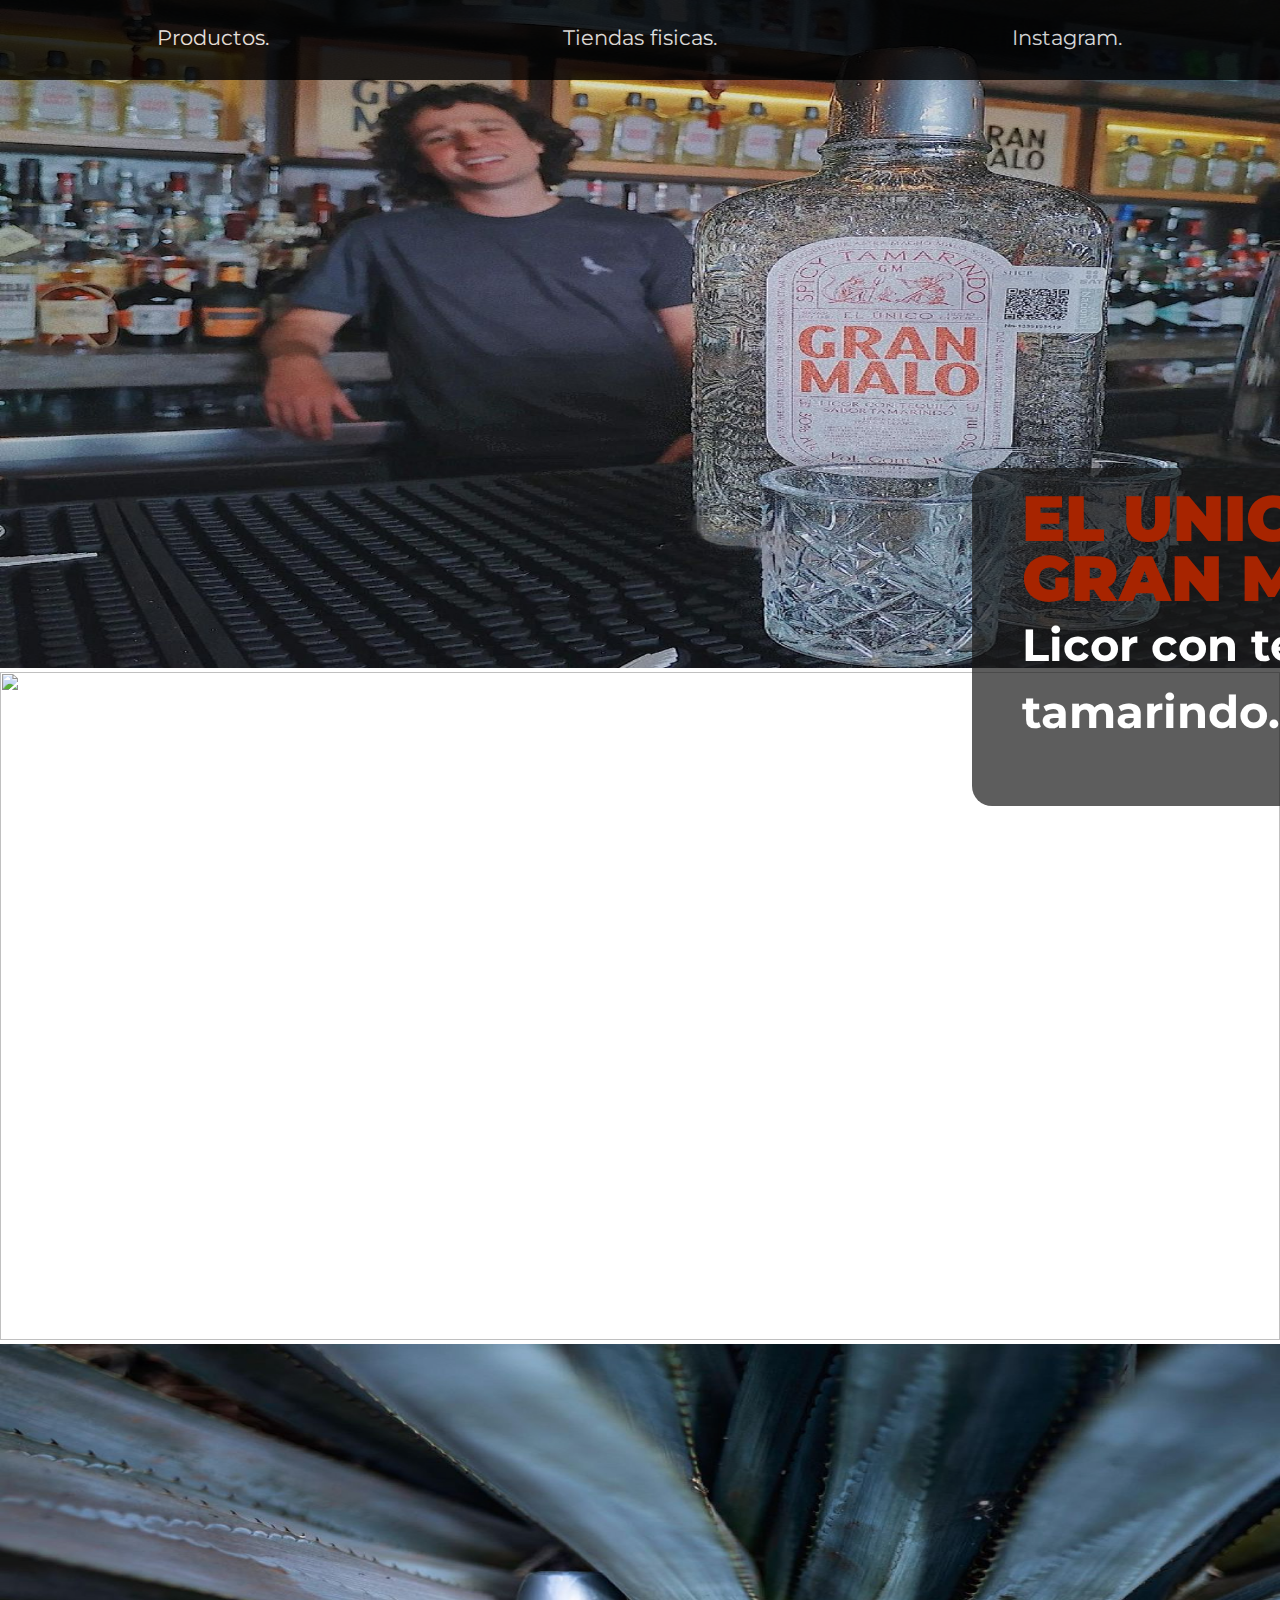
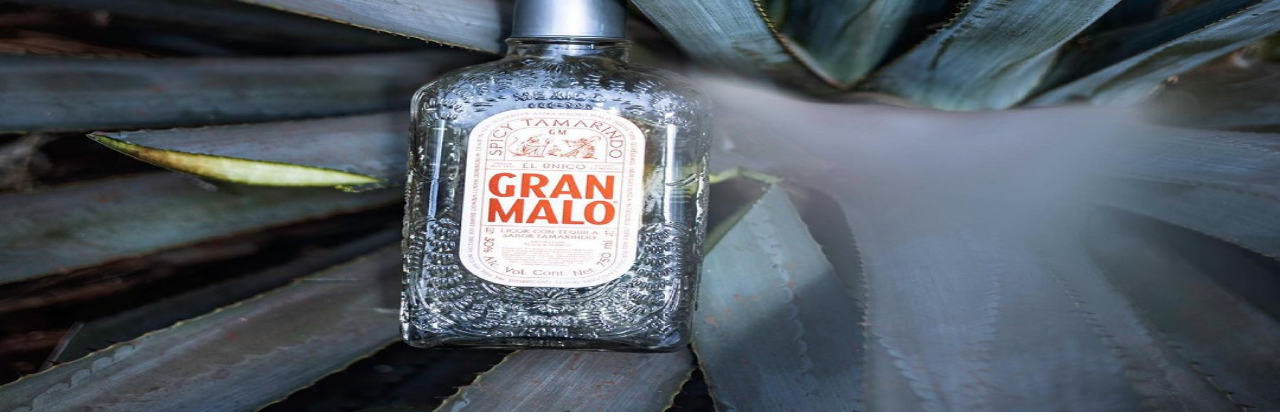
==== index.html @ eee4dcdc "Plantillas en proceso-falta tienda" ====
<!DOCTYPE html>
<html lang="en">

<head>
    <meta charset="UTF-8">
    <meta http-equiv="X-UA-Compatible" content="IE=edge">
    <meta name="viewport" content="width=device-width, initial-scale=1.0">
    <link rel="stylesheet" href="estilo.css">
    <!--<link rel="stylesheet" href="https://fonts.googleapis.com/css2?family=Crimson+Pro">-->
    <link href="https://fonts.googleapis.com/css2?family=Montserrat:ital,wght@0,100;0,200;0,300;0,400;0,500;0,600;0,700;0,800;0,900;1,100;1,200;1,300;1,400;1,500;1,600;1,700;1,800;1,900&display=swap" rel="stylesheet">
    <link href="https://fonts.googleapis.com/css2?family=Encode+Sans:wght@800&display=swap" rel="stylesheet">
    <script src="cod.js"></script>
    <title>Gran Malo</title>
</head>


<body>

    <div class="barra-up">
        <div class="container-up">
            <div><a href="Productos/Productos.html">
                Productos.
            </a>
            </div>
            <div><a href="">
                Tiendas fisicas.
            </a>
            </div>
            <div><a href="https://www.instagram.com/gran.malo/">
                Instagram.
            </a>
            </div>
        </div>
    </div>
    <div class="tex-ini">
        <p>EL UNICO <br> GRAN MALO <br>
            <label class="hola" for="">Licor con tequila sabor spicy tamarindo. </label>
        </p>
    </div>


    <div class="img-inicio">
        <div class="img-1">
            <img src="multimedi/img/163329591_457999135352569_1188823055229186425_n.jpg" alt="">
        </div>
        <div>
            <img src="/Gran-Malo/multimedi/img/gran-malo02-1200x630.jpg" alt="">
        </div>
        <div class="flex-img">
            <img class="botella" src="multimedi/img/jhgf.jpg" alt="">
        </div>
    </div>

</body>

</html>
---- estilo.css ----
* {
    font-family: 'Montserrat', sans-serif;
}

body {
    margin: 0%;
}

.barra-up {
    height: 80px;
    width: 100%;
    position: fixed;
    background: #000;
    opacity: 80%;
    color: #fff;
    text-align: center;
    z-index: 1;
}

.container-up {
    display: grid;
    grid-template-columns: repeat(3, 1fr);
    grid-template-rows: repeat(3, 1fr);
}

a {
    text-decoration: none;
    color: #fff;
}

.container-up div {
    grid-row: 2/3;
    font-size: 130%;
}

img {
    width: 100%;
    height: 668px;
}

.tex-ini {
    display: grid;
    font-family: 'Encode Sans', sans-serif;
    border-radius: 20px;
    text-align: left;
    width: 95vh;
    min-width: 50%;
    min-height: 100px;
    position: fixed;
    top: 52vh;
    background: rgba(24, 24, 24, 0.7) !important;
    font-size: 64px;
    left: 108vh;
    color: #a72400;
    font-style: normal;
    font-weight: bolder;
    line-height: 60px;
}

.tex-ini p {
    margin-top: 20px;
    font-weight: bolder;
    margin-left: 50px;
}

.hola {
    color: #fff;
    font-size: 45px;
    font-weight: bold;
}
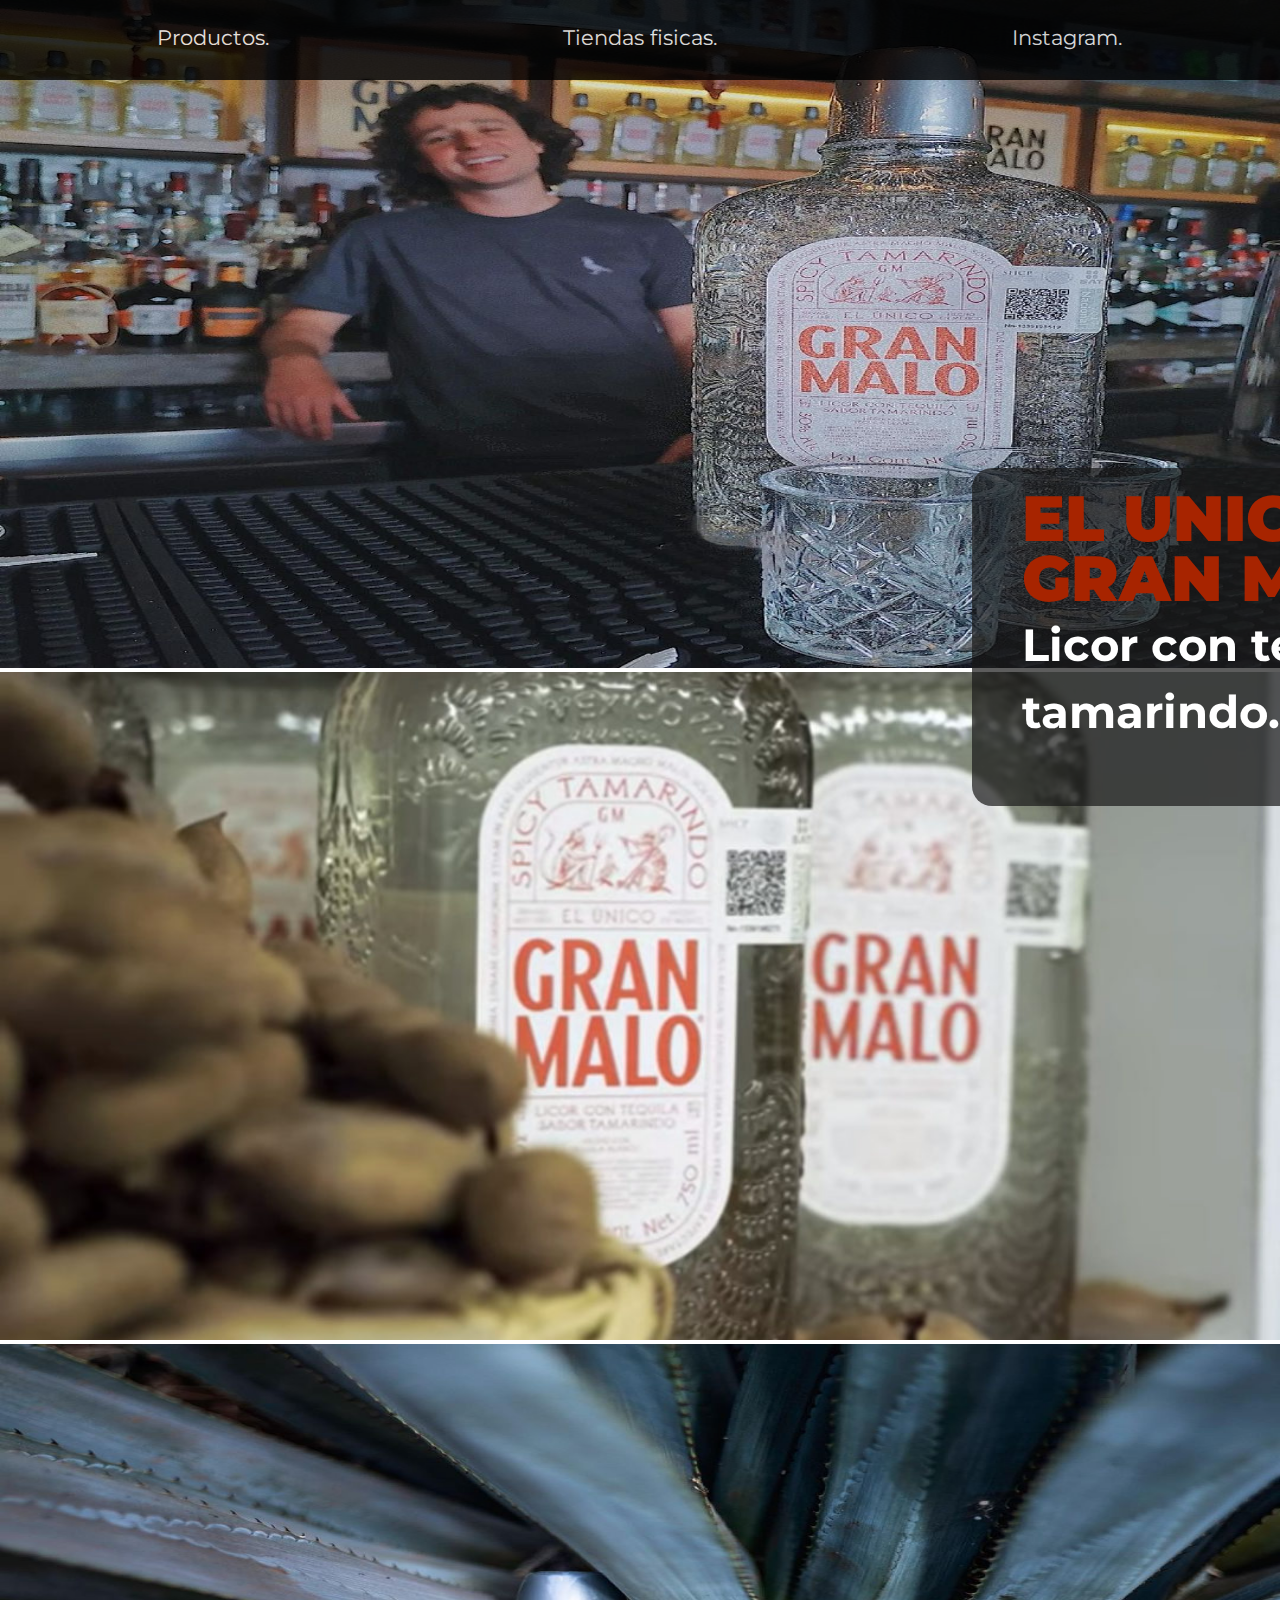
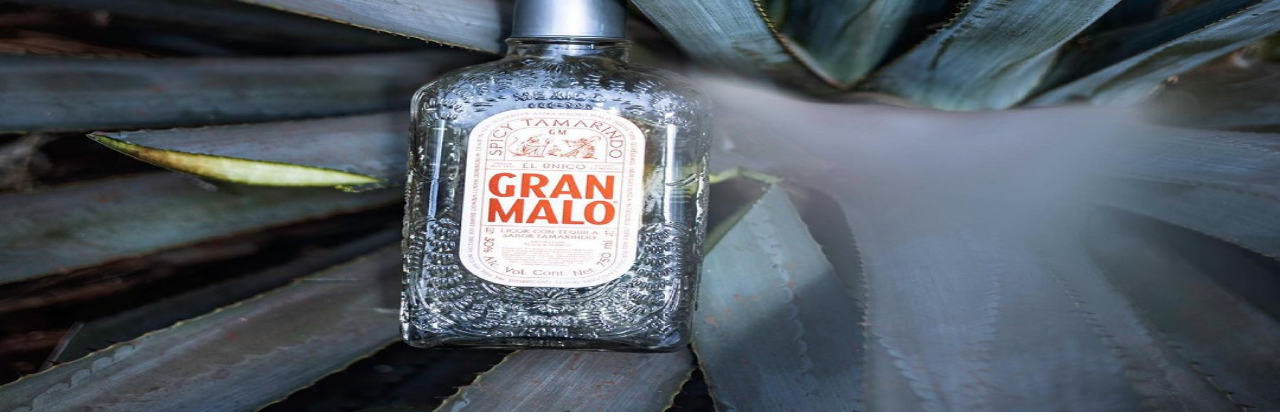
==== commit 8de92578: "Update index.html" ====
--- a/index.html
+++ b/index.html
@@ -44,7 +44,7 @@
             <img src="multimedi/img/163329591_457999135352569_1188823055229186425_n.jpg" alt="">
         </div>
         <div>
-            <img src="/Gran-Malo/multimedi/img/gran-malo02-1200x630.jpg" alt="">
+            <img src="multimedi/img/gran-malo02-1200x630.jpg" alt="">
         </div>
         <div class="flex-img">
             <img class="botella" src="multimedi/img/jhgf.jpg" alt="">
@@ -53,4 +53,4 @@
 
 </body>
 
-</html>+</html>
